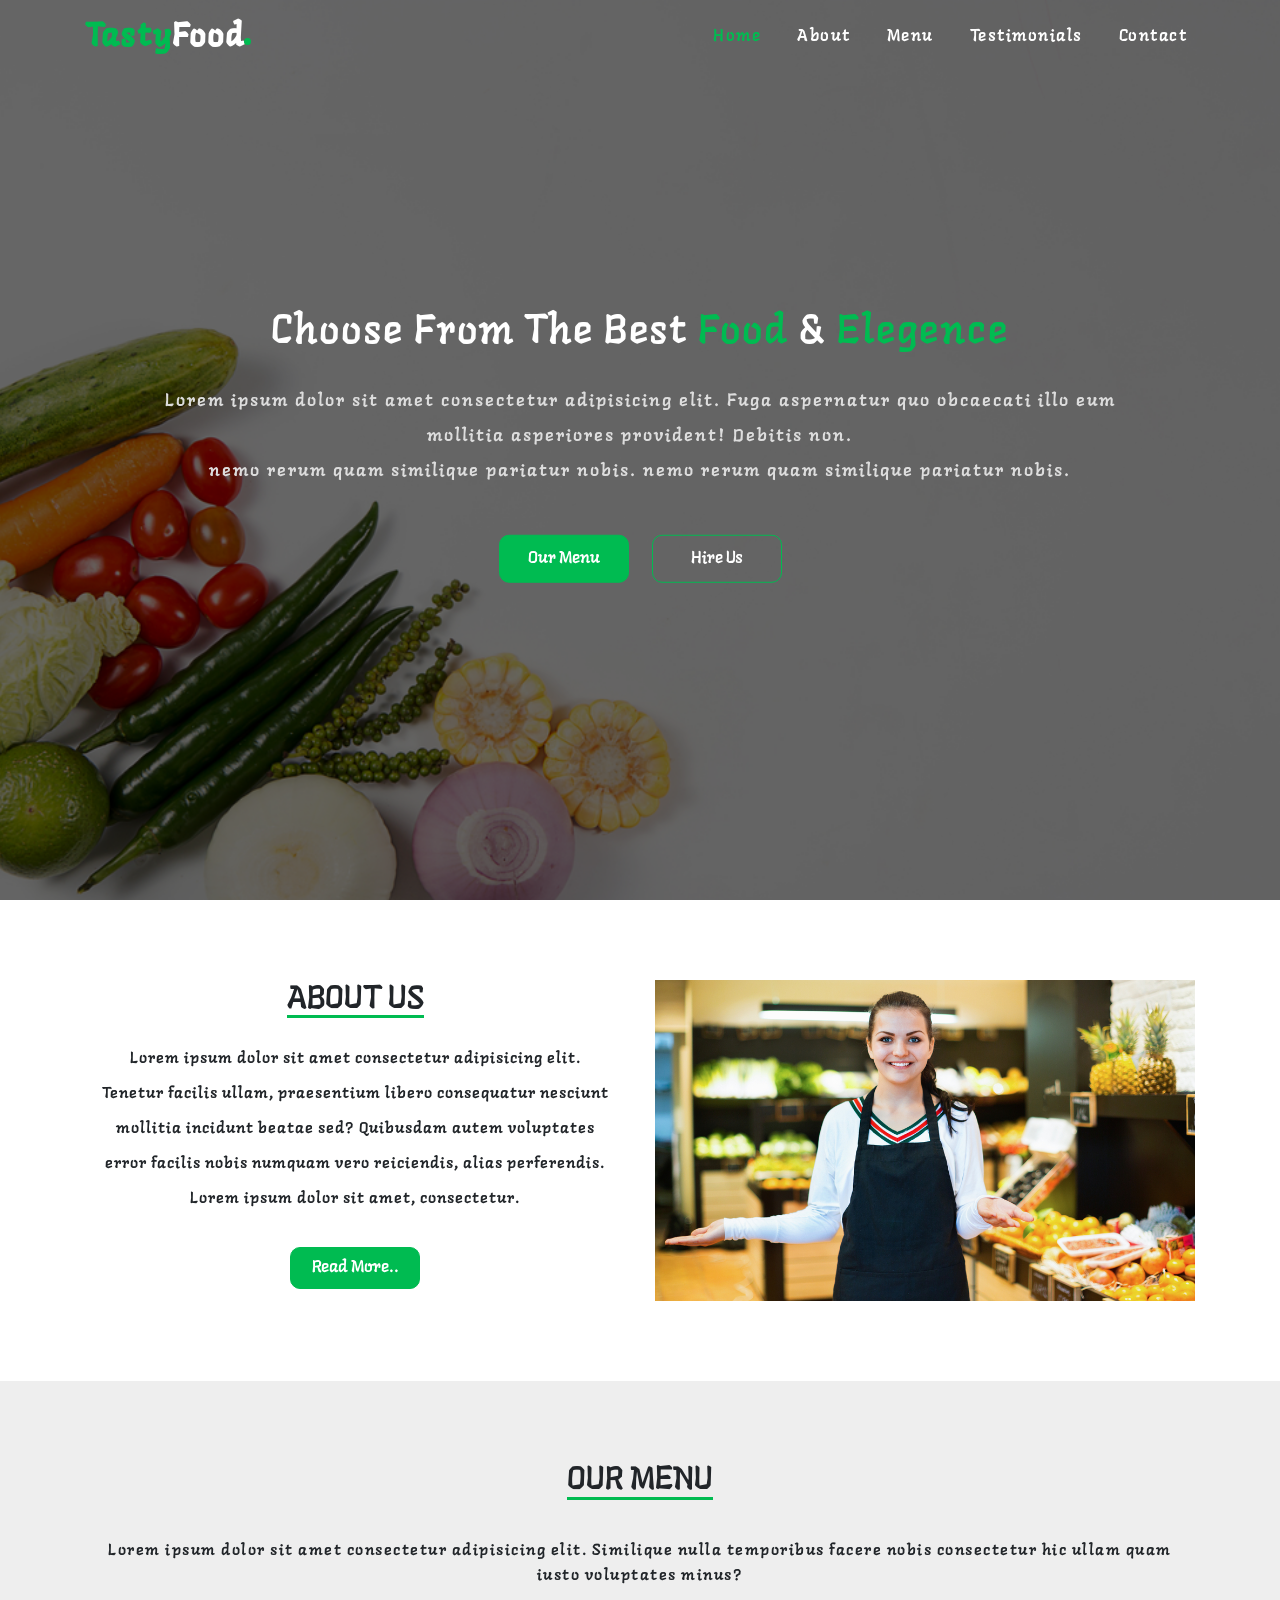
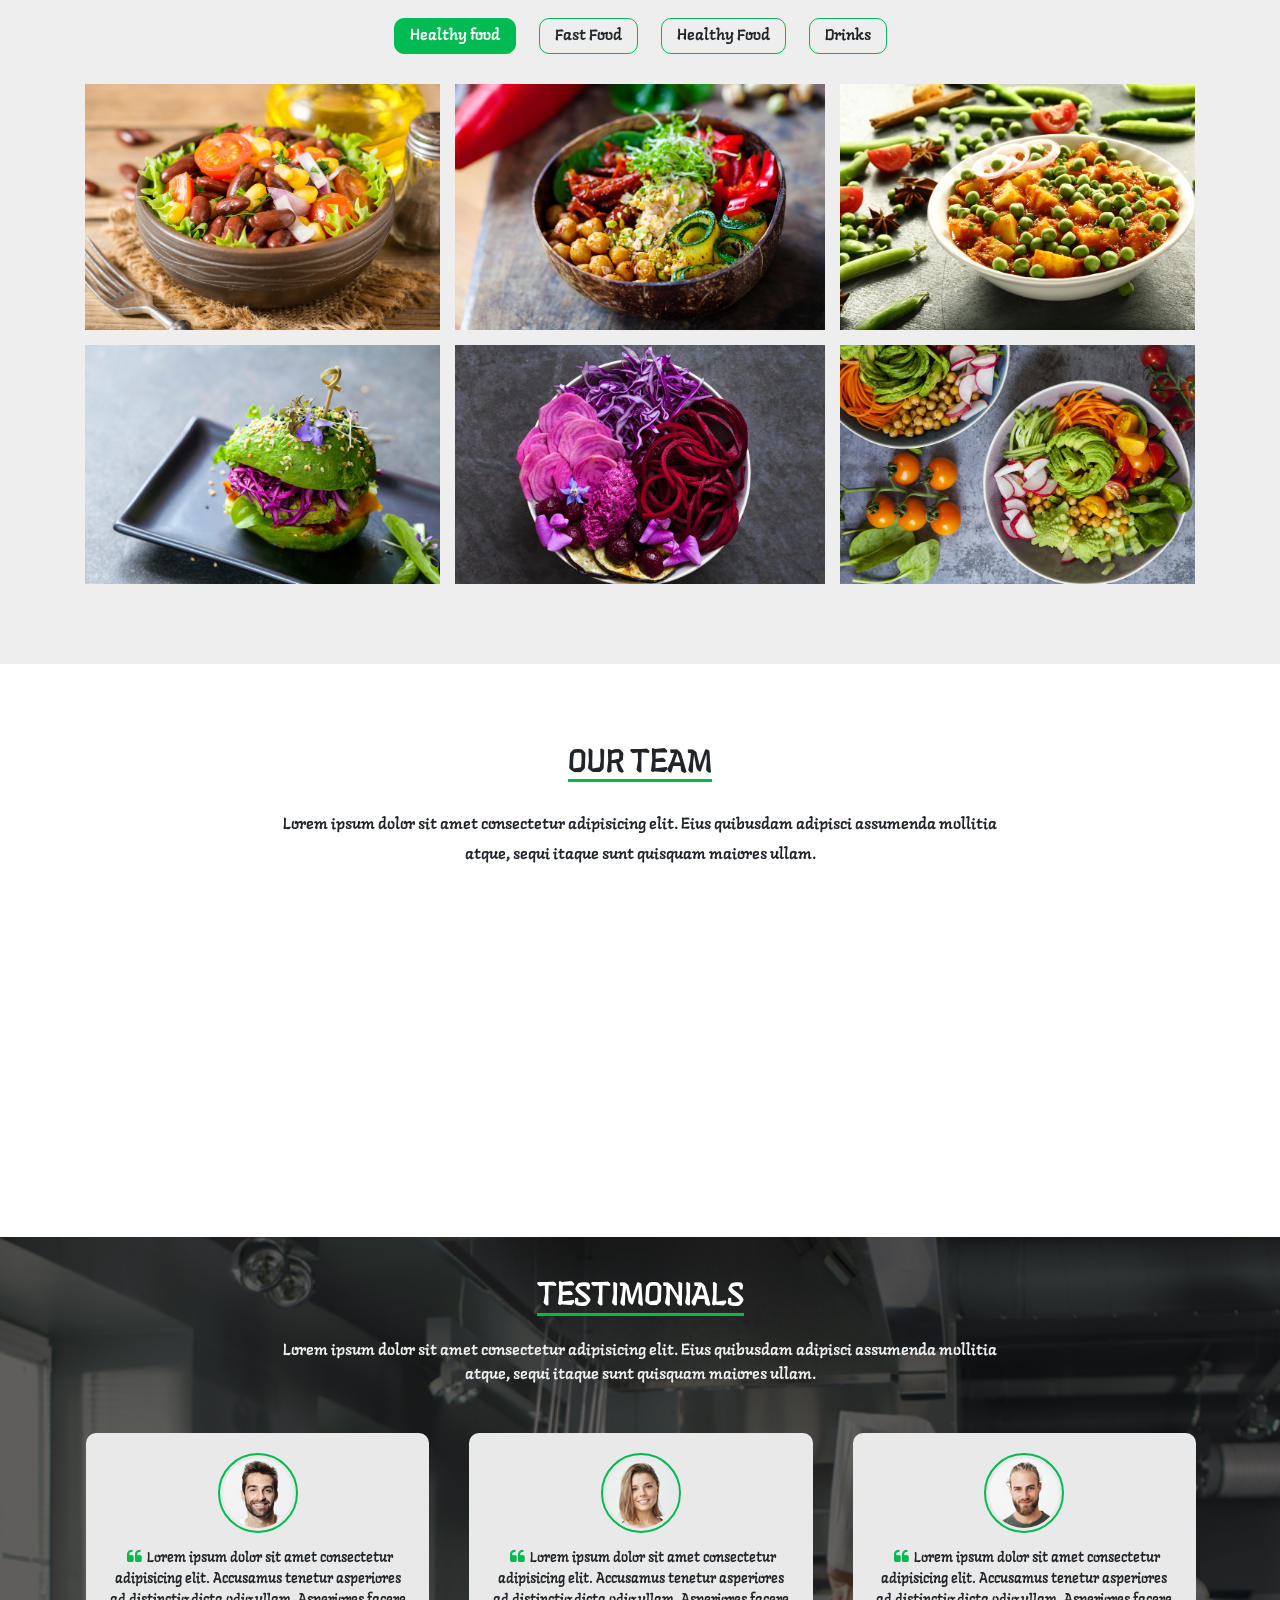
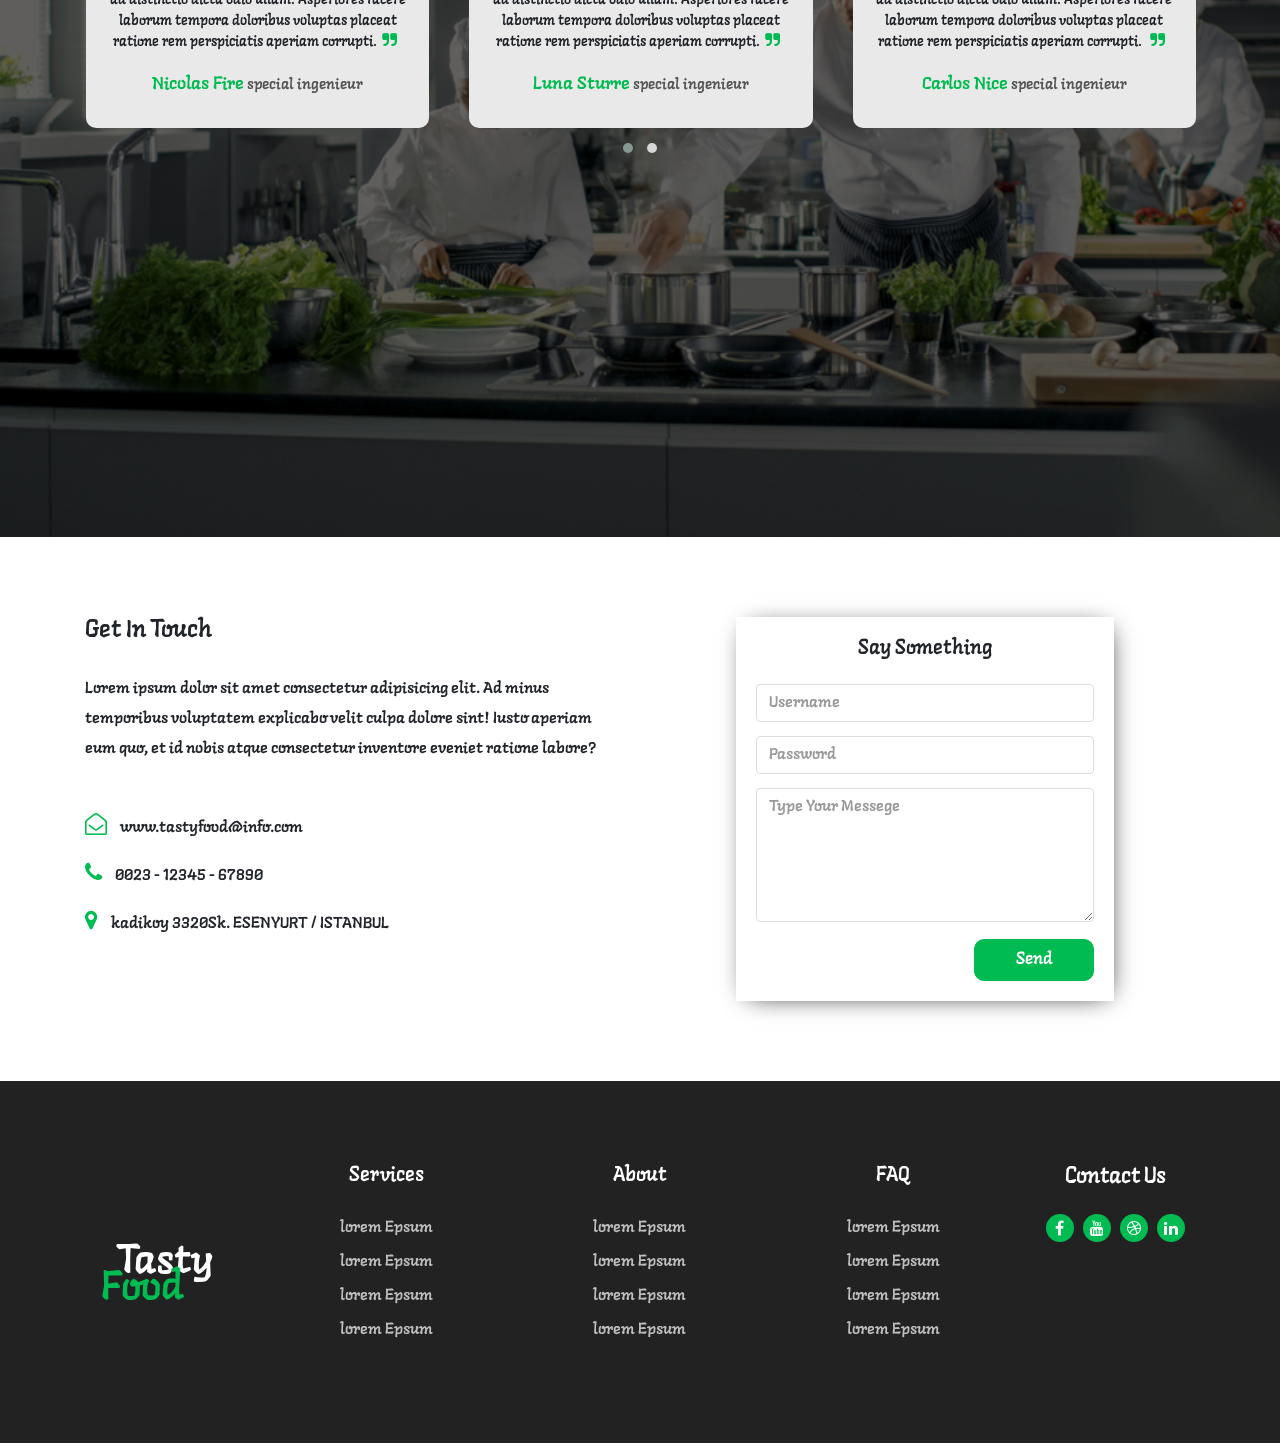
==== index.html @ f10078d9 "my project" ====
<!DOCTYPE html>
<html lang="en">
<head>
    <meta charset="UTF-8">
    <meta name="viewport" content="width=device-width, initial-scale=1.0">
    <link rel="stylesheet" href="css/bootstrap.min.css">
    <link rel="stylesheet" href="https://cdnjs.cloudflare.com/ajax/libs/font-awesome/4.7.0/css/font-awesome.min.css">
    <link rel="stylesheet" href="css/owl.carousel.min.css">
    <link rel="stylesheet" href="css/owl.theme.default.css">
    <link rel="stylesheet" href="css/style.css">
    <link rel="stylesheet" href="css/media-query.css">
    <title>Document</title>
</head>
<body>
    <!-- Start Navbar Section -->
    <nav class="navbar navbar-expand-lg">
        <div class="container">
            <div class="logo-ctn">
                <a class="navbar-brand" href="#"><span>Tasty</span>Food</a>
                <div class="circle"></div>
            </div>
            <div class="navbar-toggler" type="button" data-toggle="collapse" data-target="#navbarSupportedContent"
                aria-controls="navbarSupportedContent" aria-expanded="false" aria-label="Toggle navigation">
                <span></span>
                <span></span>
                <span></span>
            </div>
            <div class="collapse navbar-collapse" id="navbarSupportedContent">
                <ul class="navbar-nav ml-auto">
                    <li class="nav-item active">
                        <a class="nav-link" href="#">Home <span class="sr-only">(current)</span></a>
                    </li>
                    <li class="nav-item">
                        <a class="nav-link" href="#about">About</a>
                    </li>
                    <li class="nav-item">
                        <a class="nav-link" href="#menu">Menu</a>
                    </li>
                    <li class="nav-item">
                        <a class="nav-link" href="#testimonials">Testimonials</a>
                    </li>
                    <li class="nav-item">
                        <a class="nav-link" href="#contact">Contact</a>
                    </li>
                </ul>
            </div>
        </div>
    </nav>
    <!-- End Navbar Section -->

    <!-- Start Header Section -->
    <header>
        <div class="overlay">
            <div class="header-content">
                <h1>Choose From The Best <span>Food</span> & <span>Elegence</span></h1>
                <p>Lorem ipsum dolor sit amet consectetur adipisicing elit. Fuga aspernatur quo obcaecati illo eum mollitia asperiores provident! Debitis non. <span class="d-none d-md-block">nemo rerum quam similique pariatur nobis. nemo rerum quam similique pariatur nobis.</span></p>
                <div class="btns">
                    <a href="#" class="btn btn1">Our Menu</a>
                    <a href="#" class="btn btn2">Hire Us</a>
                </div>
            </div>
        </div>
    </header>
    <!-- End Header Section -->

    <!-- Start About Section -->
    <section class="about block" id="about">
        <div class="container">
            <div class="row">
                <div class="order-2 order-lg-1 col-sm-12 col-lg-6 part-left pt-5 pt-lg-0">
                    <div class="about-content">
                        <h2 class="title">About Us</h2>
                        <p>Lorem ipsum dolor sit amet consectetur adipisicing elit. Tenetur facilis ullam, praesentium libero
                            consequatur nesciunt mollitia incidunt beatae sed? Quibusdam autem voluptates error facilis nobis
                            numquam vero reiciendis, alias perferendis. Lorem ipsum dolor sit amet, consectetur. </p>
                        <a href="#">Read More..</a>
                    </div>
                </div>
                <div class="order-1 order-lg-2 col-sm-12 col-lg-6 part-right">
                    <div class="img">
                        <img src="images/about.jpg" alt="">
                    </div>
                </div>
            </div>
        </div>
    </section>
    <!-- End About Section -->

    <!-- Start Menu Section -->
    <section class="menu block" id="menu">
        <div class="container">
            <h2 class="title">Our Menu</h2>
            <p class="subtitle">Lorem ipsum dolor sit amet consectetur adipisicing elit. Similique nulla temporibus facere
                nobis consectetur hic ullam quam iusto voluptates minus?</p>
            <ul class="tabs-links list-unstyled">
                <li data-filter="all" class="active">Healthy food</li>
                <li data-filter="fast-food" >Fast Food</li>
                <li data-filter="healthy" >Healthy Food</li>
                <li data-filter="drinks" >Drinks</li>
            </ul>
            <div class="menu-content">
                <div class="all active" data-category="all">
                    <div class="row">
                        <div class="col-sm-12 col-md p-0">
                            <div class="item">
                                <div class="img">
                                    <img src="images/menu/01.jpg" alt="">
                                </div>
                            </div>
                        </div>
                        <div class="col-sm-12 col-md">
                            <div class="item">
                                <div class="img">
                                    <img src="images/menu/02.jpg" alt="">
                                </div>
                            </div>
                        </div>
                        <div class="col-sm-12 col-md">
                            <div class="item">
                                <div class="img">
                                    <img src="images/menu/03.jpg" alt="">
                                </div>
                            </div>
                        </div>
                    </div>
                    <div class="row">
                        <div class="col-sm-12 col-md p-0">
                            <div class="item">
                                <div class="img">
                                    <img src="images/menu/04.jpg" alt="">
                                </div>
                            </div>
                        </div>
                        <div class="col-sm-12 col-md">
                            <div class="item">
                                <div class="img">
                                    <img src="images/menu/05.jpg" alt="">
                                </div>
                            </div>
                        </div>
                        <div class="col-sm-12 col-md">
                            <div class="item">
                                <div class="img">
                                    <img src="images/menu/06.jpg" alt="">
                                </div>
                            </div>
                        </div>
                    </div>
                </div>
                <div class="fast-food" data-category="fast-food">
                    <div class="row">
                        <div class="col-sm-12 col-md p-0">
                            <div class="item">
                                <div class="img">
                                    <img src="images/menu/fast food/01.jpg" alt="">
                                </div>
                            </div>
                        </div>
                        <div class="col-sm-12 col-md">
                            <div class="item">
                                <div class="img">
                                    <img src="images/menu/fast food/02.jpg" alt="">
                                </div>
                            </div>
                        </div>
                        <div class="col-sm-12 col-md">
                            <div class="item">
                                <div class="img">
                                    <img src="images/menu/fast food/03.jpg" alt="">
                                </div>
                            </div>
                        </div>
                    </div>
                    <div class="row">
                        <div class="col-sm-12 col-md p-0">
                            <div class="item">
                                <div class="img">
                                    <img src="images/menu/fast food/04.jpg" alt="">
                                </div>
                            </div>
                        </div>
                        <div class="col-sm-12 col-md">
                            <div class="item">
                                <div class="img">
                                    <img src="images/menu/fast food/05.jpg" alt="">
                                </div>
                            </div>
                        </div>
                        <div class="col-sm-12 col-md">
                            <div class="item">
                                <div class="img">
                                    <img src="images/menu/fast food/06.jpg" alt="">
                                </div>
                            </div>
                        </div>
                    </div>
                </div>
                <div class="healthy" data-category="healthy">
                    <div class="row">
                        <div class="col-sm-12 col-md p-0">
                            <div class="item">
                                <div class="img">
                                    <img src="images/menu/fast food/01.jpg" alt="">
                                </div>
                            </div>
                        </div>
                        <div class="col-sm-12 col-md">
                            <div class="item">
                                <div class="img">
                                    <img src="images/menu/fast food/02.jpg" alt="">
                                </div>
                            </div>
                        </div>
                        <div class="col-sm-12 col-md">
                            <div class="item">
                                <div class="img">
                                    <img src="images/menu/fast food/03.jpg" alt="">
                                </div>
                            </div>
                        </div>
                    </div>
                    <div class="row">
                        <div class="col-sm-12 col-md p-0">
                            <div class="item">
                                <div class="img">
                                    <img src="images/menu/fast food/04.jpg" alt="">
                                </div>
                            </div>
                        </div>
                        <div class="col-sm-12 col-md">
                            <div class="item">
                                <div class="img">
                                    <img src="images/menu/fast food/05.jpg" alt="">
                                </div>
                            </div>
                        </div>
                        <div class="col-sm-12 col-md">
                            <div class="item">
                                <div class="img">
                                    <img src="images/menu/fast food/06.jpg" alt="">
                                </div>
                            </div>
                        </div>
                    </div>
                </div>
                <div class="drinks" data-category="drinks">
                    <div class="row">
                        <div class="col-sm-12 col-md p-0">
                            <div class="item">
                                <div class="img">
                                    <img src="images/menu/drinks/01.jpg" alt="">
                                </div>
                            </div>
                        </div>
                        <div class="col-sm-12 col-md">
                            <div class="item">
                                <div class="img">
                                    <img src="images/menu/drinks/02.jpg" alt="">
                                </div>
                            </div>
                        </div>
                        <div class="col-sm-12 col-md">
                            <div class="item">
                                <div class="img">
                                    <img src="images/menu/drinks/03.jpg" alt="">
                                </div>
                            </div>
                        </div>
                    </div>
                    <div class="row">
                        <div class="col-sm-12 col-md p-0">
                            <div class="item">
                                <div class="img">
                                    <img src="images/menu/drinks/04.jpg" alt="">
                                </div>
                            </div>
                        </div>
                        <div class="col-sm-12 col-md">
                            <div class="item">
                                <div class="img">
                                    <img src="images/menu/drinks/05.jpg" alt="">
                                </div>
                            </div>
                        </div>
                        <div class="col-sm-12 col-md">
                            <div class="item">
                                <div class="img">
                                    <img src="images/menu/drinks/06.jpg" alt="">
                                </div>
                            </div>
                        </div>
                    </div>
                </div>
            </div>
        </div>
    </section>
    <!-- End Menu Section -->

    <!-- Start Our Team Section -->
    <section class="our-team block" id="our-team">
        <div class="container">
            <div class="row">
                <div class="col-8 offset-2 text-center">
                    <h2 class="title">Our Team</h2>
                    <p class="subtitle">Lorem ipsum dolor sit amet consectetur adipisicing elit. Eius quibusdam adipisci assumenda mollitia atque, sequi itaque sunt quisquam maiores ullam.</p>
                </div>
            </div>
            <div class="row team-content">
                <div class="col-sm-12 col-md-6 col-lg-3">
                    <div class="item">
                        <img class="img img1" src="images/our team/01.jpg" alt="">
                    </div>
                </div>
                <div class="col-sm-12 col-md-6 col-lg-3">
                    <div class="item">
                        <img class="img img2" src="images/our team/02.jpg" alt="">
                    </div>
                </div>
                <div class="col-sm-12 col-md-6 col-lg-3">
                    <div class="item">
                        <img class="img img1" src="images/our team/03.jpg" alt="">
                    </div>
                </div>
                <div class="col-sm-12 col-md-6 col-lg-3">
                    <div class="item">
                        <img class="img img2" src="images/our team/04.jpg" alt="">
                    </div>
                </div>
            </div>
        </div>
    </section>
    <!-- End Our Team Section -->

    <!-- Start Testimonials Section -->
    <section class="testimonials block" id="testimonials">
        <div class="test-overlay">
            <div class="container">
                <div class="row">
                    <div class="col-12 col-sm-8 offset-sm-2 text-center">
                        <h2 class="title">Testimonials</h2>
                        <p class="subtitle">Lorem ipsum dolor sit amet consectetur adipisicing elit. Eius quibusdam adipisci assumenda
                            mollitia atque, sequi itaque sunt quisquam maiores ullam.</p>
                    </div>
                </div>
                <div class="row">
                    <div class="owl-carousel owl-theme" id="test-carousel">
                        <div class="col-lg-12">
                            <div class="item">
                                <div class="img">
                                    <img src="images/testimonials/1.png" alt="">
                                </div>
                                <p><i class="fa fa-quote-left"></i>Lorem ipsum dolor sit amet consectetur adipisicing elit. Accusamus tenetur asperiores ad distinctio dicta
                                    odio
                                    ullam. Asperiores facere laborum tempora doloribus voluptas placeat ratione rem perspiciatis aperiam
                                    corrupti.<i class="fa fa-quote-right"></i>
                                </p>
                                <h6><span>Nicolas Fire</span> special ingenieur </h6>
                            </div>
                        </div>
                        <div class="col-lg-12">
                            <div class="item">
                                <div class="img">
                                    <img src="images/testimonials/2.png" alt="">
                                </div>
                                <p><i class="fa fa-quote-left"></i>Lorem ipsum dolor sit amet consectetur adipisicing elit. Accusamus tenetur asperiores ad distinctio dicta
                                    odio
                                    ullam. Asperiores facere laborum tempora doloribus voluptas placeat ratione rem perspiciatis aperiam
                                    corrupti.<i class="fa fa-quote-right"></i>
                                </p>
                                <h6><span>Luna Sturre</span> special ingenieur </h6>
                            </div>
                        </div>
                        <div class="col-lg-12">
                            <div class="item">
                                <div class="img">
                                    <img src="images/testimonials/3.png" alt="">
                                </div>
                                <p><i class="fa fa-quote-left"></i>Lorem ipsum dolor sit amet consectetur adipisicing elit. Accusamus tenetur asperiores ad distinctio dicta
                                    odio
                                    ullam. Asperiores facere laborum tempora doloribus voluptas placeat ratione rem perspiciatis aperiam
                                    corrupti.
                                <i class="fa fa-quote-right"></i></p>
                                <h6><span>Carlos Nice</span> special ingenieur </h6>
                            </div>
                        </div>
                        <div class="col-lg-12">
                            <div class="item">
                                <div class="img">
                                    <img src="images/testimonials/4.png" alt="">
                                </div>
                                
                                <p> <i class="fa fa-quote-left"></i>Lorem ipsum dolor sit amet consectetur adipisicing elit. Accusamus tenetur asperiores ad distinctio dicta
                                    odio
                                    ullam. Asperiores facere laborum tempora doloribus voluptas placeat ratione rem perspiciatis aperiam
                                    corrupti. 
                                <i class="fa fa-quote-right"></i></p>
                                
                                <h6><span>Merry Lile</span> special ingenieur </h6>
                            </div>
                        </div>
                    </div>
                </div>
            </div>
        </div>
    </section>
    <!-- End Testimonials Section -->

    <!-- Start Contact Section -->
    <section class="contact block" id="contact">
        <div class="container">
            <div class="row">
                <div class="col-12 col-md-6 contact-info">
                    <h4 class="contact-title">Get In Touch</h4>
                    <p>Lorem ipsum dolor sit amet consectetur adipisicing elit. Ad minus temporibus voluptatem explicabo velit culpa dolore sint! Iusto aperiam eum quo, et id nobis atque consectetur inventore eveniet ratione labore?</p>
                    <div class="contact-icon">
                        <div class="item">
                            <i class="fa fa-envelope-open-o"></i>
                            www.tastyfood@info.com
                        </div>
                        <div class="item">
                            <i class="fa fa-phone"></i>
                            0023 - 12345 - 67890
                        </div>
                        <div class="item">
                            <i class="fa fa-map-marker"></i>
                            kadikoy 3320Sk. ESENYURT / ISTANBUL
                        </div>
                    </div>
                </div>
                <div class="col-12 col-md-6">
                    <form class="form">
                        <h5 class="form-title mb-3 text-center">Say Something</h5>
                        <div class="input-group">
                            <input type="text" class="form-control" placeholder="Username" aria-label="Username"
                                aria-describedby="basic-addon1">
                        </div>
                        <div class="input-group">
                            <input type="password" class="form-control" placeholder="Password" aria-label="Username"
                                aria-describedby="basic-addon1">
                        </div>
                        <textarea class="form-control" cols="30" rows="5" placeholder="Type Your Messege"></textarea>
                        <div class="button">
                            <a href="#" class="btn">Send</a>
                        </div>
                    </form>
                </div>
            </div>
        </div>
    </section>
    <!-- End Contact Section -->
    

    <!-- Start Footer Section -->
    <footer>
        <div class="container">
            <div class="row">
                <div class="col-12 col-md-2">
                    <div class="logo">
                        <span>Tasty</span>
                        <span>Food</span>
                    </div>
                </div>
                <div class="col-12 col-md-8 footer-info">
                    <div class="row text-center">
                        <div class="col-6 col-md-4 footer-item">
                            <span class="title">Services</span>
                            <ul class="list-unstyled">
                                <li>lorem Epsum</li>
                                <li>lorem Epsum</li>
                                <li>lorem Epsum</li>
                                <li>lorem Epsum</li>
                            </ul>
                        </div>
                        <div class="col-6 col-md-4 footer-item">
                            <span class="title">About</span>
                            <ul class="list-unstyled">
                                <li>lorem Epsum</li>
                                <li>lorem Epsum</li>
                                <li>lorem Epsum</li>
                                <li>lorem Epsum</li>
                            </ul>
                        </div>
                        <div class="col-12 col-md-4 footer-item">
                            <span class="title">FAQ</span>
                            <ul class="list-unstyled">
                                <li>lorem Epsum</li>
                                <li>lorem Epsum</li>
                                <li>lorem Epsum</li>
                                <li>lorem Epsum</li>
                            </ul>
                        </div>
                    </div>
                </div>
                <div class="col-12 col-md-2 footer-icons">
                    <span class="title">Contact Us</span>
                    <i class="fa fa-facebook"></i>
                    <i class="fa fa-youtube"></i>
                    <i class="fa fa-dribbble"></i>
                    <i class="fa fa-linkedin"></i>
                </div>
            </div>
        </div>
    </footer>
    <!-- End Footer Section -->

    <script src="js/jquery.js"></script>
    <script src="js/bootstrap.min.js"></script>
    <script src="js/owl.carousel.min.js"></script>
    <script src="js/script.js"></script>
</body>
</html>
---- css/style.css ----
@font-face{
    font-family: langer;
    src: url(../fonts/Langar-Regular.ttf);
} 
*{
    margin: 0;
    padding: 0;
    box-sizing: border-box;
}
:root{
    --main-color: #00bb51;
}

html{
    scroll-behavior: smooth;
}
body{
    font-family: langer;
    overflow-x: hidden;
}
.navbar{
    position: fixed;
    top: 0;
    left: 0;
    width: 100vw;
    z-index: 2;
    transition: .5s ease;
}
.navbar.changed{
    background-color: #222;
}
.navbar .logo-ctn{
    position: relative;
}
.navbar .logo-ctn .circle{
    position: absolute;
    top: 30px;
    right: 10px;
    width: 7px;
    height: 7px;
    border-radius: 50%;
    background-color: #00bb51;
}
.navbar .navbar-brand{
    font-size: 2rem;
    color: #fff;
    font-weight: 900;
    letter-spacing: 2px;
    text-decoration: none;
}
.navbar .navbar-brand span{
    color: var(--main-color);
}
.navbar-nav .nav-item .nav-link{
    margin-left: 20px;
    font-size: 17px;
    letter-spacing: 1.5px;
    color: #fff;
}
.navbar-nav .nav-item:hover .nav-link,
.navbar-nav .nav-item.active .nav-link{
    color: var(--main-color);
}
.navbar-toggler{
    overflow: hidden;
}
.navbar-toggler:focus{
    outline: none;
}
.navbar-toggler span{
    width: 25px;
    height: 2px;
    display: block;
    background-color: #fff;
    margin-bottom: 5px;
    transition: .5s ease;
}
.navbar-toggler.active span:nth-child(1){
    transform: rotate(36deg);
    transform-origin: left;
}
.navbar-toggler.active span:nth-child(2){
    transform: translateX(-50px);
    opacity: 0;
}
.navbar-toggler.active span:nth-child(3){
    transform: rotate(-36deg);
    transform-origin: left;
}
/********** End Navbar Section **********/


/********** Start Header Section **********/
header{
    background: url(../images/background.jpg) center center no-repeat;
    background-size: cover;
    width: 100vw;
    height: 100vh;
}
header .overlay{
    position: absolute;
    top: 0;
    left: 0;
    width: 100%;
    height: 100%;
    background-color: rgba(0,0,0,.6);
}
header .overlay .header-content{
    opacity: 0;
    position: absolute;
    top: 50%;
    left: 50%;
    transform: translate(-50%, -50%);
    width: 80%;
    text-align: center;
    color: #fff;
}
header .overlay .header-content.power{
    opacity: 1;
}
header .overlay .header-content h1{
    font-size: 2.5rem;
    letter-spacing: 2px;
    transform: translateX(-200px);
    opacity: 0;
    transition: 1s ease;
}
header .overlay .header-content.power h1{
    transform: translateX(0);
    opacity: 1;
}
header .overlay .header-content p{
    padding: 20px 0;
    color: #ddd;
    font-size: 18px;
    line-height: 35px;
    letter-spacing: 2px;
    transform: translateX(200px);
    opacity: 0;
    transition: 1s ease;
}
header .overlay .header-content.power p{
    transform: translateX(0);
    opacity: 1;
}
header .overlay .header-content h1 span{
    color: var(--main-color);
}
header .overlay .header-content .btns .btn{
    width: 130px;
    padding: 10px 20px;
    border-radius: 10px;
    font-size: 17px;
    color: #fff;
    display: inline-block;
    margin: 10px 10px;
    transform: translateY(40px);
    border: 1px solid var(--main-color);
    opacity: 0;
    transition: 1s ease;
}
header .overlay .header-content.power .btns .btn1{
    background-color: var(--main-color);
    transition-delay: 1s;
}
header .overlay .header-content.power .btns .btn2{
    transition-delay: 1.3s;
}
header .overlay .header-content .btns .btn1:hover{
    background-color: transparent;
}

header .overlay .header-content.power .btns .btn{
    opacity: 1;
    transform: translateY(0);
}
/********** Start About Section **********/
.about{
    overflow: hidden;
}
.about .part-left{
    opacity: 0;
    transform: translateX(-100%);
    transition: 1s ease;
}
.block.active.about .part-left{
    opacity: 1;
    transform: translateX(0);
}
.about .part-right{
    opacity: 0;
    transform: translateX(100%);
    transition: 1s ease;
}
.block.active.about .part-right{
    opacity: 1;
    transform: translateX(0);
}
.about .about-content{
    text-align: center;
}
.about .about-content .title{
    display: inline-block;
    position: relative;
    text-transform: uppercase;
}
.about .about-content .title::before{
    content: "";
    position: absolute;
    top: 0;
    left: 0;
    width: 100%;
    height: 100%;
    border-bottom: 3px solid #00bb51;
}
.about .about-content p{
    line-height: 35px;
    font-size: 16px;
    letter-spacing: 1px;
    padding: 15px 15px 15px;
}
.about .about-content a{
    width: 130px;
    padding: 7px 10px;
    border-radius: 10px;
    font-size: 17px;
    color: #fff;
    display: inline-block;
    border: 1px solid var(--main-color);
    background-color: var(--main-color);
    transition: .5s ease;
}
.about .about-content a:hover{
    background-color: transparent;
    color: var(--main-color);
}
.about .img img{
    width: 100%;
}
/********** End About Section **********/

/********** Start Our Menu Section **********/
.menu{
    text-align: center;
    background-color: #eee;
    opacity: 0;
    transform: translateY(100px);
    transition: 1s ease;
    width: 100vw;
}
.block.active.menu{
    opacity: 1;
    transform: translateX(0);
}
.menu .title{
    display: inline-block;
    text-transform: uppercase;
    position: relative;
}
.menu .title::before{
    content: "";
    position: absolute;
    top: 0;
    left: 0;
    width: 100%;
    height: 100%;
    border-bottom: 3px solid #00bb51;
}
.menu .subtitle{
    width: 800px;
    margin: 30px auto;
    line-height: 25px;
    letter-spacing: 1.5px;
}
.menu .tabs-links{
    margin-bottom: 30px;
}
.menu .tabs-links li{
    display: inline-block;
    margin: 0 10px;
    border: 1px solid var(--main-color);
    padding: 5px 15px;
    border-radius: 10px;
    transition: .4s ease;
    cursor: pointer;
}
.menu .tabs-links li:hover,
.menu .tabs-links li.active{
    color: #fff;
    background-color: var(--main-color);
}
.menu .menu-content{
    overflow: hidden;
}
.menu .col-sm-12{
    padding-right: 0;
}
.menu .menu-content .item{
    margin-bottom: 15px;
}
.menu .menu-content .item img{
    width: 100%;
}
.menu .menu-content{
    position: relative;
    width: 100%;
    height: 550px;
}
.menu .menu-content > div{
    position: absolute;
    height: 100%;
    transform: scale(.3);
    opacity: 0;
    transition: 1s ease;
}
.menu .menu-content > div.active{
    opacity: 1;
    transform: scale(1);
}
/********** End Our Menu Section **********/

/********** Start Our Team Section **********/
.our-team{
}
.our-team .title{
    display: inline-block;
    text-transform: uppercase;
    position: relative;
}
.our-team .title::before{
    content: "";
    position: absolute;
    top: 0;
    left: 0;
    width: 100%;
    height: 100%;
    border-bottom: 3px solid #00bb51;
}
.our-team .subtitle{
    padding: 20px 0;
    line-height: 30px;
}
.team-content{
    perspective: 800px;
}
.team-content .item{
    text-align: center;
}
.team-content .item img{
    width: 200px;
    box-shadow: 3px 3px 25px -10px #000;
    margin-bottom: 20px;
}
.team-content .item img.img1{
    transform: rotateX(180deg);
    transform-style: preserve-3d;
    backface-visibility: hidden;
    transition: 1s ease;
}

.team-content .item img.img2{
    transform: rotateY(180deg);
    transform-style: preserve-3d;
    backface-visibility: hidden;
    transition: 1s ease;
}
.our-team.block.active .team-content .item img.img1{
    transform: rotateX(0);
}

.our-team.block.active .team-content .item img.img2{
    transform: rotateY(0);
}
/********** End Our Team Section **********/

/********** Start Testimonials Section **********/
.testimonials{
    background: url(../images/testimonials.jpg) center center no-repeat;
    background-size: cover;
    position: relative;
    width: 100vw;
    height: 100vh;
    opacity: 0;
    transition: 1s ease;
}
.block.active.testimonials{
    opacity: 1;
}
.testimonials .title{
    color: #fff;
    padding-top: 40px;
    display: inline-block;
    text-transform: uppercase;
    position: relative;
}
.testimonials .title::before{
    content: "";
    position: absolute;
    top: 0;
    left: 0;
    width: 100%;
    height: 100%;
    border-bottom: 3px solid #00bb51;
}
.testimonials .subtitle{
    padding: 15px 0 30px;
    color: #eee;
}
.testimonials .test-overlay{
    position: absolute;
    top: 0;
    left: 0;
    width: 100%;
    height: 100%;
    background-color: rgba(0,0,0,.6);
}
.testimonials .test-content{
    position: absolute;
    top: 50%;
    left: 50%;
    transform: translate(-50%, -50%);
}
.testimonials .item{
    background-color: #e9e9e9;
    text-align: center;
    padding: 20px;
    border-radius: 10px;
}
.testimonials .item .img img{
    width: 80px;
    height: 80px;
    border-radius: 50%;
    margin: 0 auto;
    padding: 3px;
    border: 2px solid var(--main-color);
}
.testimonials .item h6{
    font-size: 15px;
    padding: 5px 0;
    color: #555;
}
.testimonials .item p{
    padding-top: 15px;
    font-size: 14px;
}
.testimonials .item h6 span{
    color: var(--main-color);
    font-size: 18px;
}
.testimonials .item i{
    margin: 0 5px;
    font-size: 16px;
    color: var(--main-color);
}
/********** End Testimonials Section **********/


/********** Start Contact Section **********/
.contact{
}
.contact .contact-info p{
    padding: 20px 0;
    line-height: 30px;
}
.contact .contact-info i{
    font-size: 22px;
    color: var(--main-color);
    padding: 13px 0;
    padding-right: 10px;
}
.contact .form{
    padding: 20px;
    box-shadow: 3px 3px 25px -10px #000;
    width: 70%;
    margin: auto;
}
.contact .form .form-control{
    margin: 7px 0;
    border: 1px solid #ddd;
    transition: .5s ease;
}
.contact .form .form-control::placeholder{
    color: #999;
}
.contact .form .form-control:focus{
    color:#495057;
    background-color:#fff;
    border-color:var(--main-color);
    outline:0;
    box-shadow:0 0 0 .2rem rgba(0,123,255,.25)
}
.contact .form .button{
    width: 100%;
    text-align: right;
}
.contact .form .btn{
    width: 120px;
    padding: 7px 20px;
    border-radius: 10px;
    font-size: 17px;
    color: #fff;
    background-color: var(--main-color);
    display: inline-block;
    margin: 10px 0 0;
    border: 1px solid var(--main-color);
}
/********** End Contact Section **********/

.block{
    padding: 80px 0 ;
}
footer{
    color: #fff;
    width: 100vw;
    padding: 80px 0;
    background-color: #222;
}
footer .logo{
    position: absolute;
    top: 50%;
    left: 50%;
    transform: translate(-50%, -50%);
    font-size: 2.5rem;
    cursor: pointer;
}
footer .logo span{
    transition: .7s ease;
}
footer .logo span:nth-child(1){
    display: block;
}
footer .logo span:nth-child(2){
    color: var(--main-color);
    position: absolute;
    top: 26px;
    left: -15px;
}
footer .logo:hover span{
    transform: rotateY(360deg);
}
footer .footer-item .title{
    font-size: 20px;
    display: block;
    margin-bottom: 20px;
}
footer .footer-item ul li{
    padding: 5px;
    opacity: .7;
}
footer .footer-icons{
    text-align: center;
    padding-right: 0;
    padding-left: 0;
}
footer .footer-icons span{
    display: block;
    font-size: 22px;
    padding-bottom: 20px;
}
footer .footer-icons i{
    width: 28px;
    height: 28px;
    line-height: 28px;
    text-align: center;
    margin: 0 3px;
    border-radius: 50%;
    background-color: var(--main-color);
}
---- css/media-query.css ----
/* Extra small devices (phones, 600px and down) */
@media only screen and (max-width: 600px) {
    .navbar .logo-ctn .circle{
        top: 20px;
    }
    .navbar .navbar-brand{
        font-size: 1.5rem;
    }
    .navbar-toggler{
        width: 50px;
        height: 35px;
    }
    header .overlay .header-content{
        width: 100%;
        padding-left: 20px;
        padding-right: 20px;
    }
    header .overlay .header-content h1{
        font-size: 1.5rem;
    }
    
    header .overlay .header-content p{
        font-size: 16px;
    }
    .menu .container{
        padding-left: 20px;
        padding-right: 20px;
    }
    .menu .title{
        font-size: 1.5rem;
    }
    .menu .subtitle{
        width: 100%;
    }
    .menu .tabs-links{
        display: flex;
        flex-wrap: wrap;
    }
    .menu .tabs-links li{
    width: 42%;
    margin-bottom: 10px;
    }
    
    .menu .menu-content{
        height: 1500px;
    }
    
    .contact{
        text-align: center;
    }
    .contact .form{
        width: 100%;
        margin-top: 30px;
    }
    footer .footer-info{
        margin-top: 80px;
    }
}

/* Small devices (portrait tablets and large phones, 600px and up) */
@media only screen and (min-width: 600px) {
    header .overlay .header-content{
        padding-left: 20px;
        padding-right: 20px;
    }
    .menu .subtitle{
        width: 100%;
    }
    .menu .menu-content{
        height: 2200px;
    }
    .contact .form{
        width: 100%;
    }
}

/* Medium devices (landscape tablets, 768px and up) */
@media only screen and (min-width: 768px) {
    .menu .menu-content{
        height: 320px;
    }
    
}

/* Large devices (laptops/desktops, 992px and up) */
@media only screen and (min-width: 992px) {
    .menu .menu-content{
        height: 500px;
    }
    .contact .form{
        width: 70%;
    }
}

/* Extra large devices (large laptops and desktops, 1200px and up) */
@media only screen and (min-width: 1200px) {

}
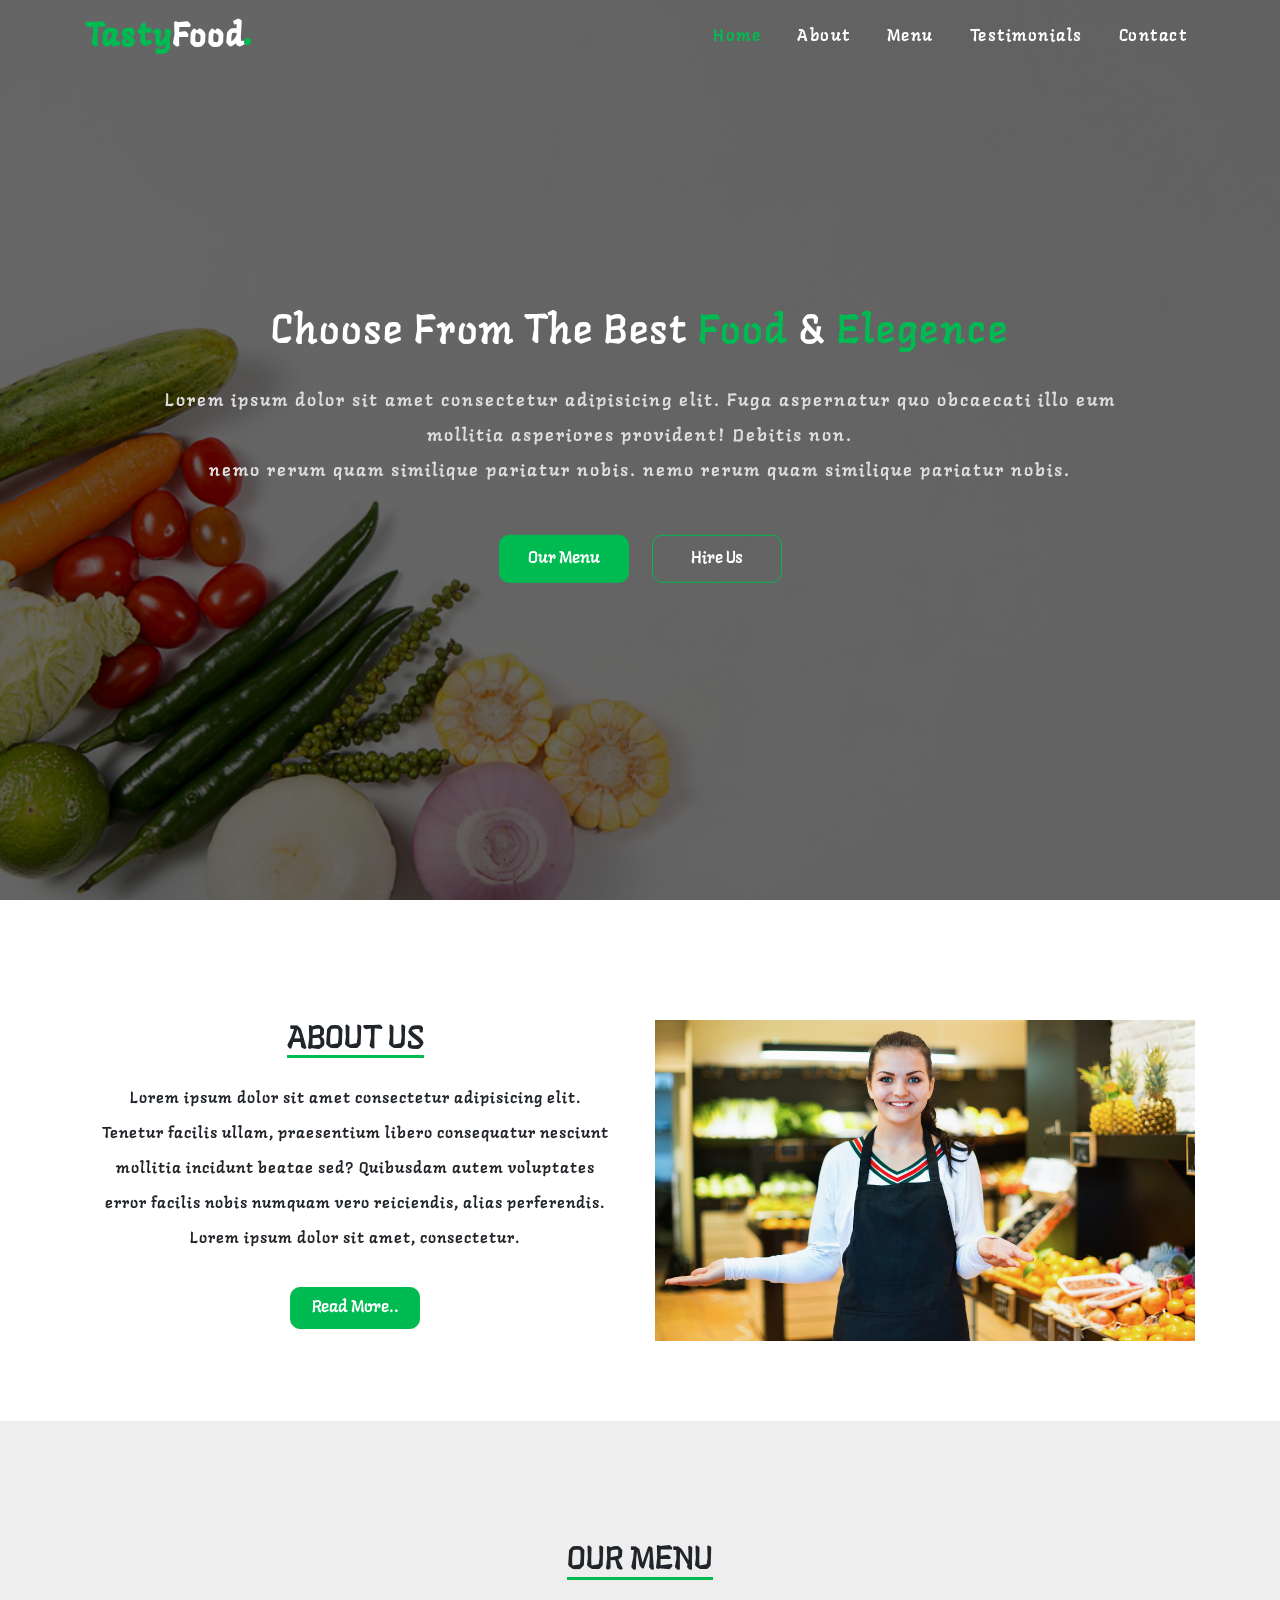
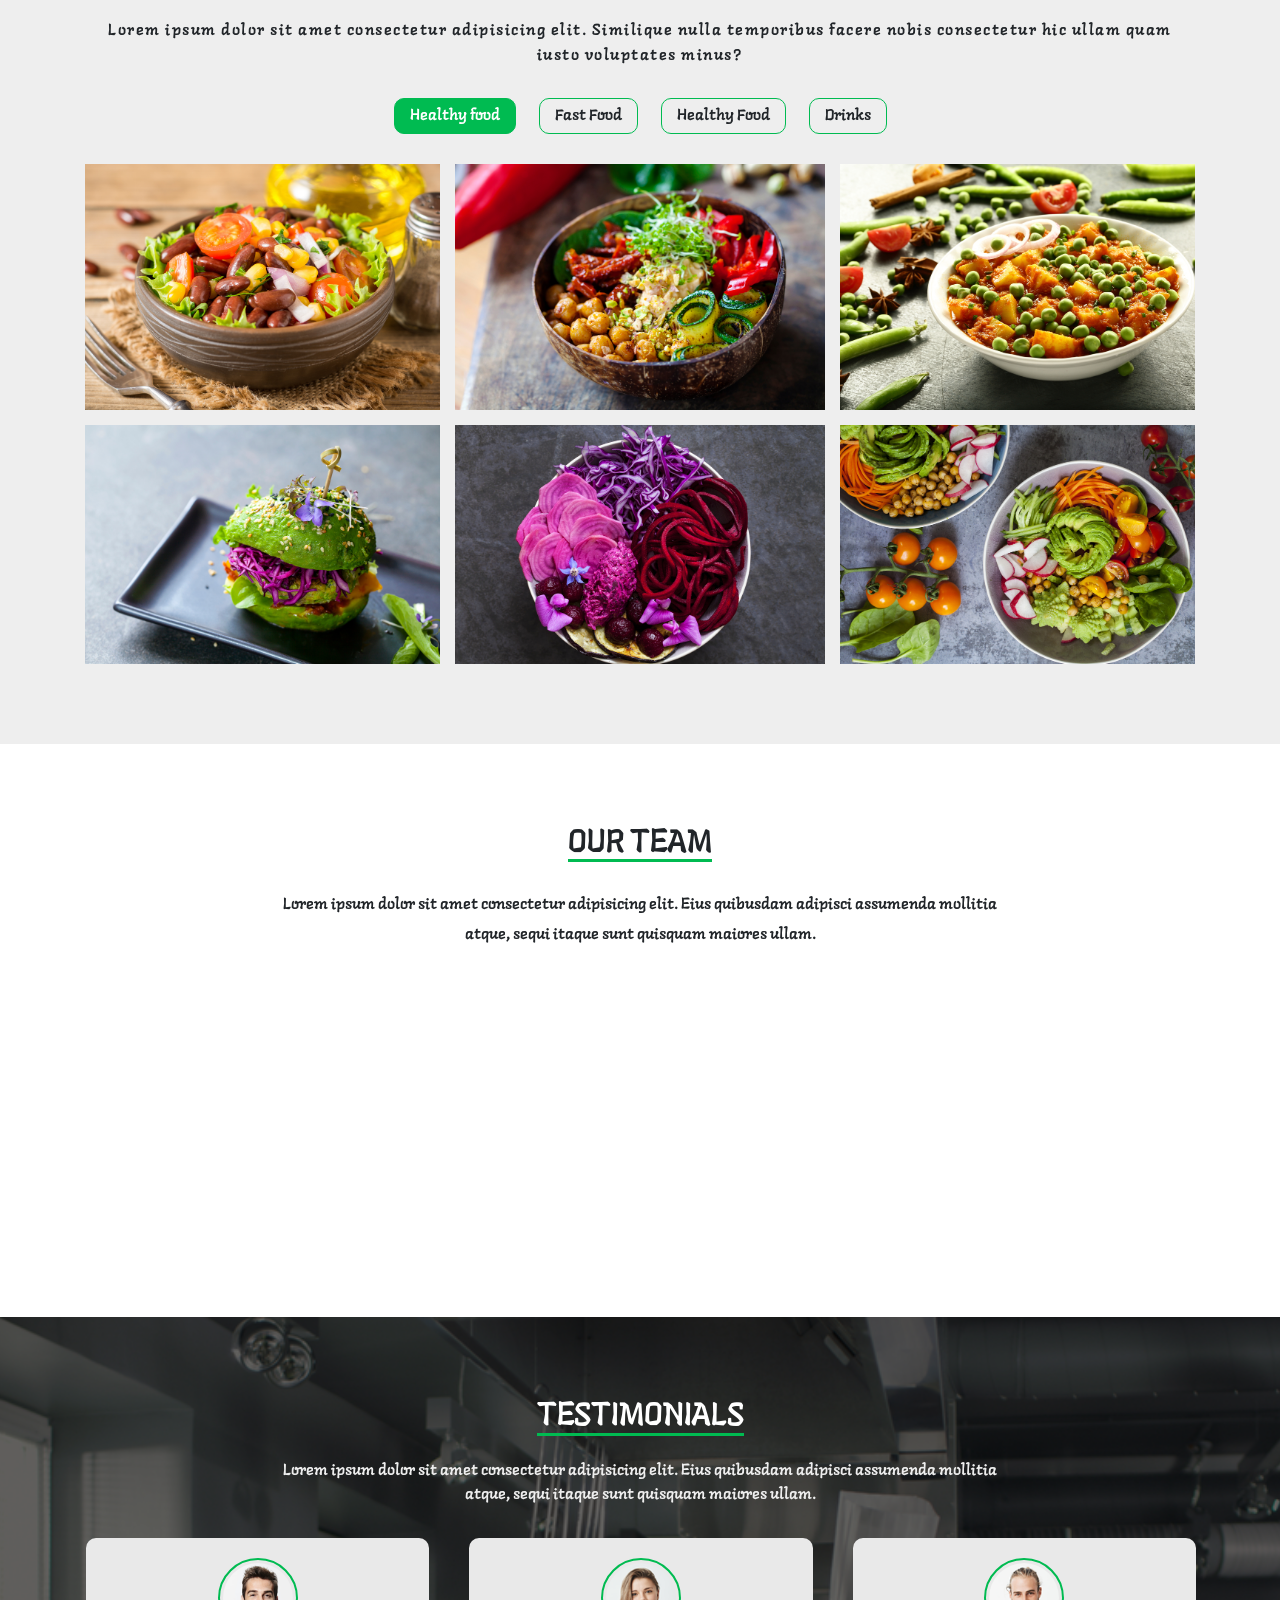
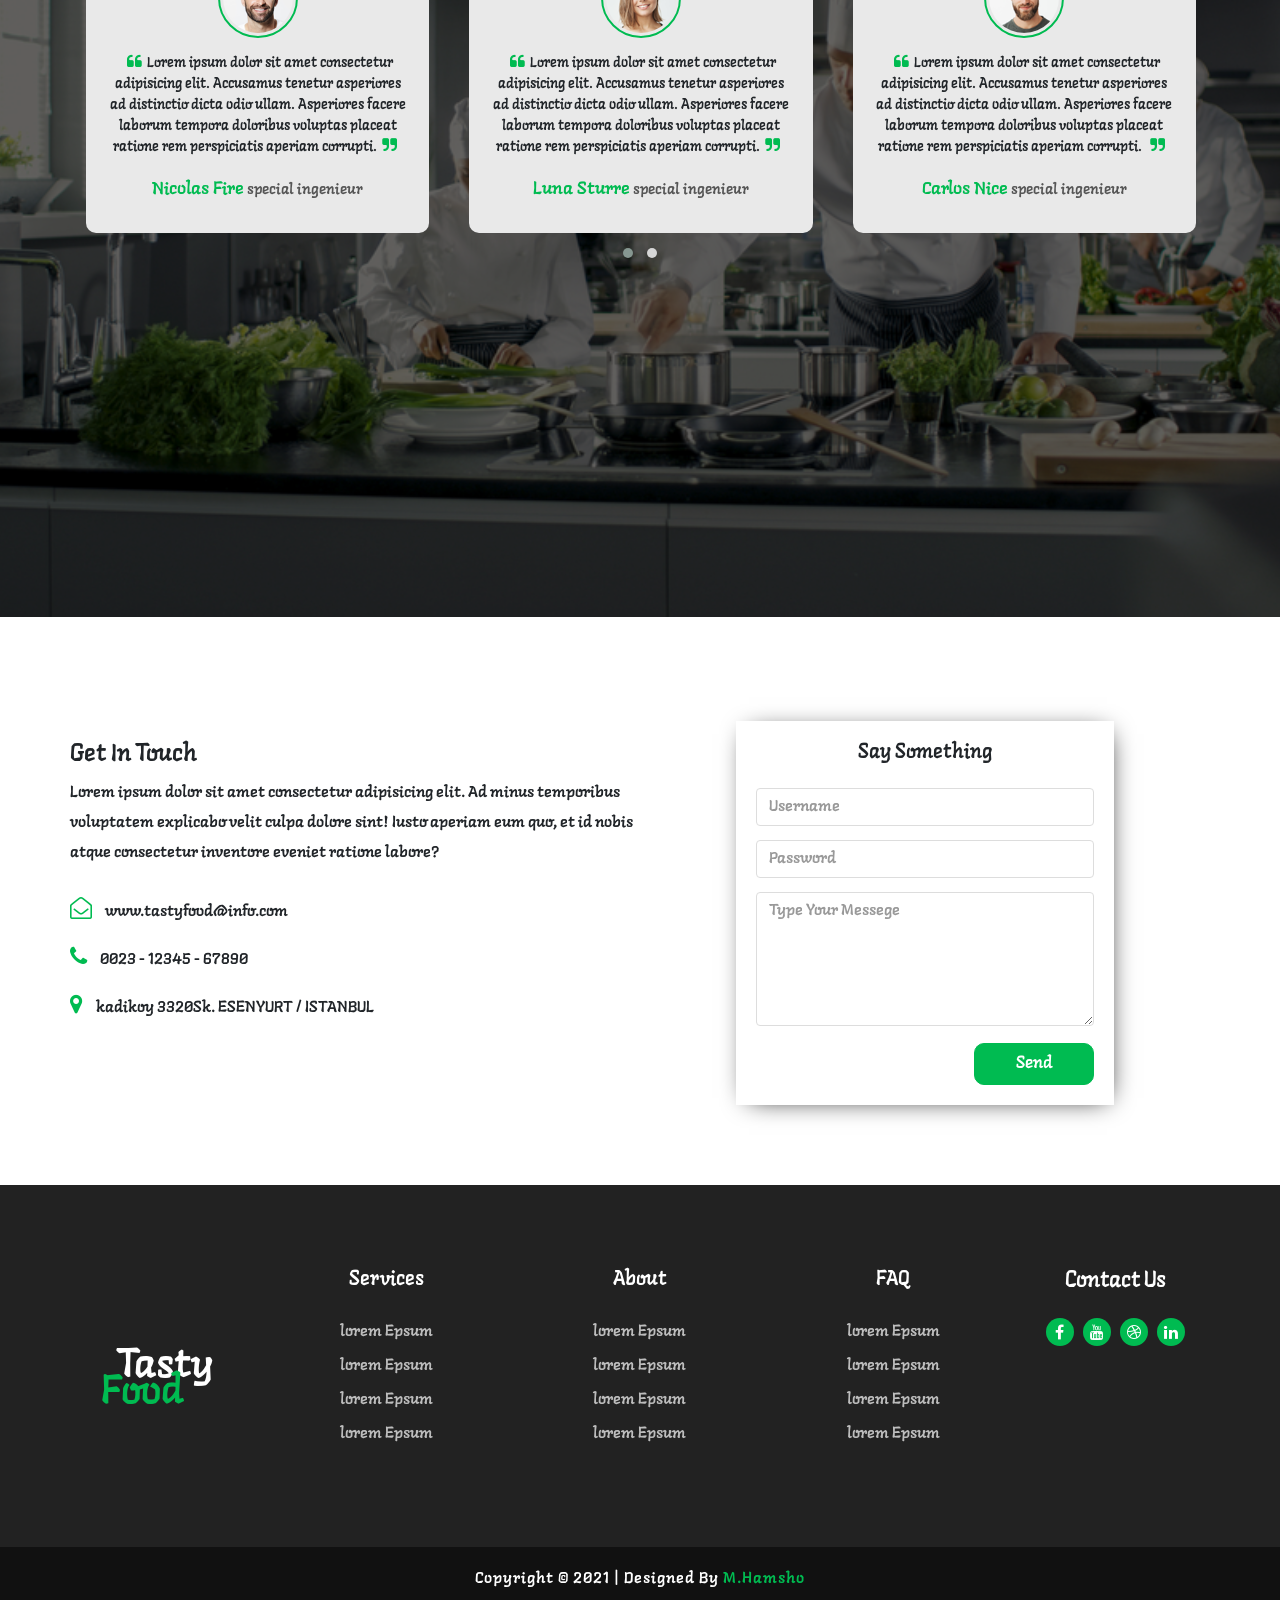
==== commit a0b28b84: "project" ====
--- a/index.html
+++ b/index.html
@@ -28,19 +28,19 @@
             <div class="collapse navbar-collapse" id="navbarSupportedContent">
                 <ul class="navbar-nav ml-auto">
                     <li class="nav-item active">
-                        <a class="nav-link" href="#">Home <span class="sr-only">(current)</span></a>
+                        <a class="nav-link" data-scroll="home" href="#">Home <span class="sr-only">(current)</span></a>
                     </li>
                     <li class="nav-item">
-                        <a class="nav-link" href="#about">About</a>
+                        <a class="nav-link"  data-scroll="about" href="#about">About</a>
                     </li>
                     <li class="nav-item">
-                        <a class="nav-link" href="#menu">Menu</a>
+                        <a class="nav-link"  data-scroll="menu" href="#menu">Menu</a>
                     </li>
                     <li class="nav-item">
-                        <a class="nav-link" href="#testimonials">Testimonials</a>
+                        <a class="nav-link" data-scroll="testimonials" href="#testimonials">Testimonials</a>
                     </li>
                     <li class="nav-item">
-                        <a class="nav-link" href="#contact">Contact</a>
+                        <a class="nav-link" data-scroll="contact" href="#contact">Contact</a>
                     </li>
                 </ul>
             </div>
@@ -408,7 +408,7 @@
     <!-- Start Contact Section -->
     <section class="contact block" id="contact">
         <div class="container">
-            <div class="row">
+            <div class="row pt-4">
                 <div class="col-12 col-md-6 contact-info">
                     <h4 class="contact-title">Get In Touch</h4>
                     <p>Lorem ipsum dolor sit amet consectetur adipisicing elit. Ad minus temporibus voluptatem explicabo velit culpa dolore sint! Iusto aperiam eum quo, et id nobis atque consectetur inventore eveniet ratione labore?</p>
@@ -503,6 +503,11 @@
     </footer>
     <!-- End Footer Section -->
 
+    <div class="row copyright text-center">
+        <div class="col-12">
+            Copyright © 2021 | Designed By <span> M.Hamsho</span>
+        </div>
+    </div>
     <script src="js/jquery.js"></script>
     <script src="js/bootstrap.min.js"></script>
     <script src="js/owl.carousel.min.js"></script>
--- a/css/style.css
+++ b/css/style.css
@@ -10,7 +10,6 @@
 :root{
     --main-color: #00bb51;
 }
-
 html{
     scroll-behavior: smooth;
 }
@@ -20,8 +19,6 @@
 }
 .navbar{
     position: fixed;
-    top: 0;
-    left: 0;
     width: 100vw;
     z-index: 2;
     transition: .5s ease;
@@ -198,6 +195,7 @@
 }
 .about .about-content{
     text-align: center;
+    padding-top: 40px;
 }
 .about .about-content .title{
     display: inline-block;
@@ -235,6 +233,7 @@
     color: var(--main-color);
 }
 .about .img img{
+    padding-top: 40px;
     width: 100%;
 }
 /********** End About Section **********/
@@ -244,18 +243,17 @@
     text-align: center;
     background-color: #eee;
     opacity: 0;
-    transform: translateY(100px);
     transition: 1s ease;
     width: 100vw;
 }
 .block.active.menu{
     opacity: 1;
-    transform: translateX(0);
 }
 .menu .title{
     display: inline-block;
     text-transform: uppercase;
     position: relative;
+    padding-top: 40px;
 }
 .menu .title::before{
     content: "";
@@ -388,7 +386,7 @@
 }
 .testimonials .title{
     color: #fff;
-    padding-top: 40px;
+    padding-top: 80px;
     display: inline-block;
     text-transform: uppercase;
     position: relative;
@@ -403,7 +401,7 @@
     border-bottom: 3px solid #00bb51;
 }
 .testimonials .subtitle{
-    padding: 15px 0 30px;
+    padding: 15px 0;
     color: #eee;
 }
 .testimonials .test-overlay{
@@ -456,11 +454,19 @@
 
 
 /********** Start Contact Section **********/
-.contact{
-}
-.contact .contact-info p{
+.contact.block .contact-info{
+    opacity: 0;
+    transform: translate(-150px, -150px);
     padding: 20px 0;
     line-height: 30px;
+    transition: 1s ease;
+}
+.contact.block.active .contact-info{
+    opacity: 1;
+    transform: translate(0, 0);
+}
+.contact.block.active .contact-info p{
+    line-height: 35px;
 }
 .contact .contact-info i{
     font-size: 22px;
@@ -468,11 +474,18 @@
     padding: 13px 0;
     padding-right: 10px;
 }
-.contact .form{
+.contact.block .form{
+    opacity: 0;
+    transform: translate(150px, 150px);
+    transition: 1s ease;
     padding: 20px;
     box-shadow: 3px 3px 25px -10px #000;
     width: 70%;
     margin: auto;
+}
+.contact.block.active .form{
+    opacity: 1;
+    transform: translate(0, 0);
 }
 .contact .form .form-control{
     margin: 7px 0;
@@ -566,3 +579,12 @@
     border-radius: 50%;
     background-color: var(--main-color);
 }
+.copyright{
+    padding: 20px 0;
+    background-color: #111;
+    color: #fff;
+    letter-spacing: 1px;
+}
+.copyright span{
+    color: var(--main-color);
+}
